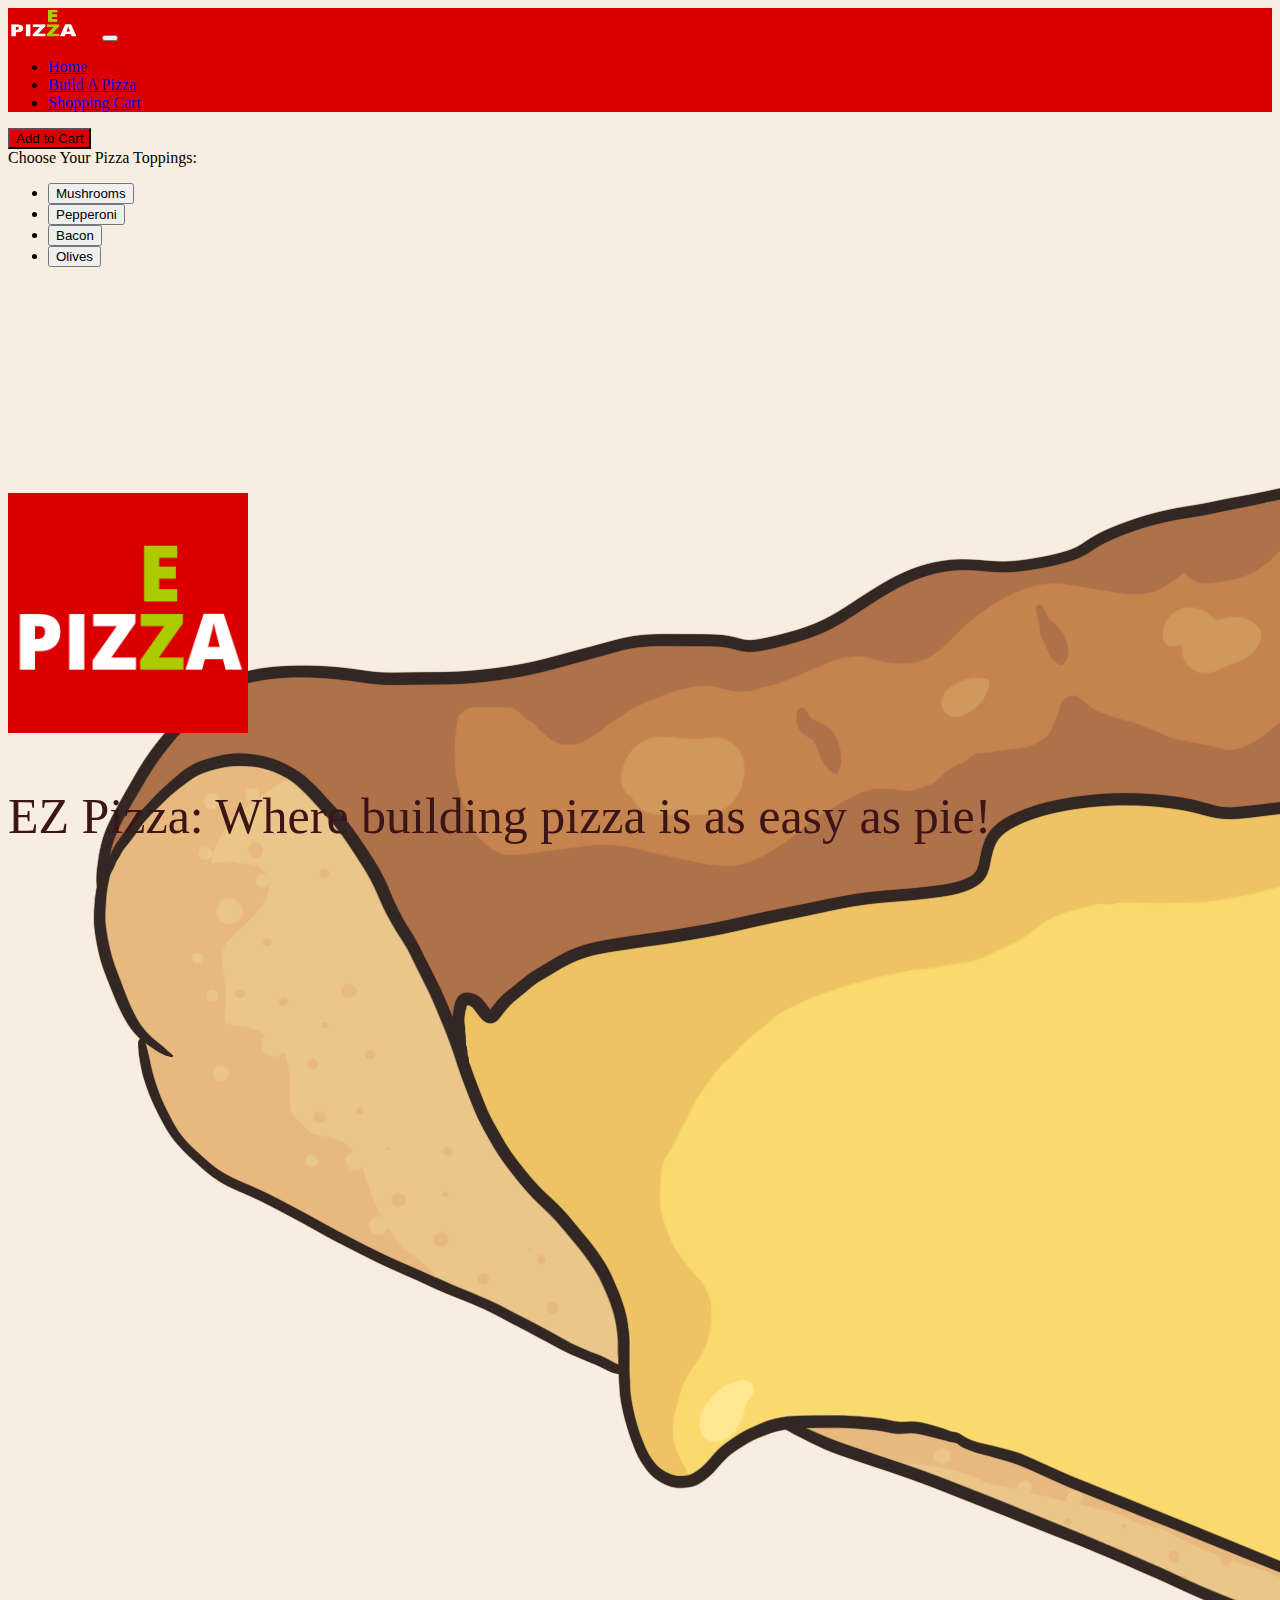
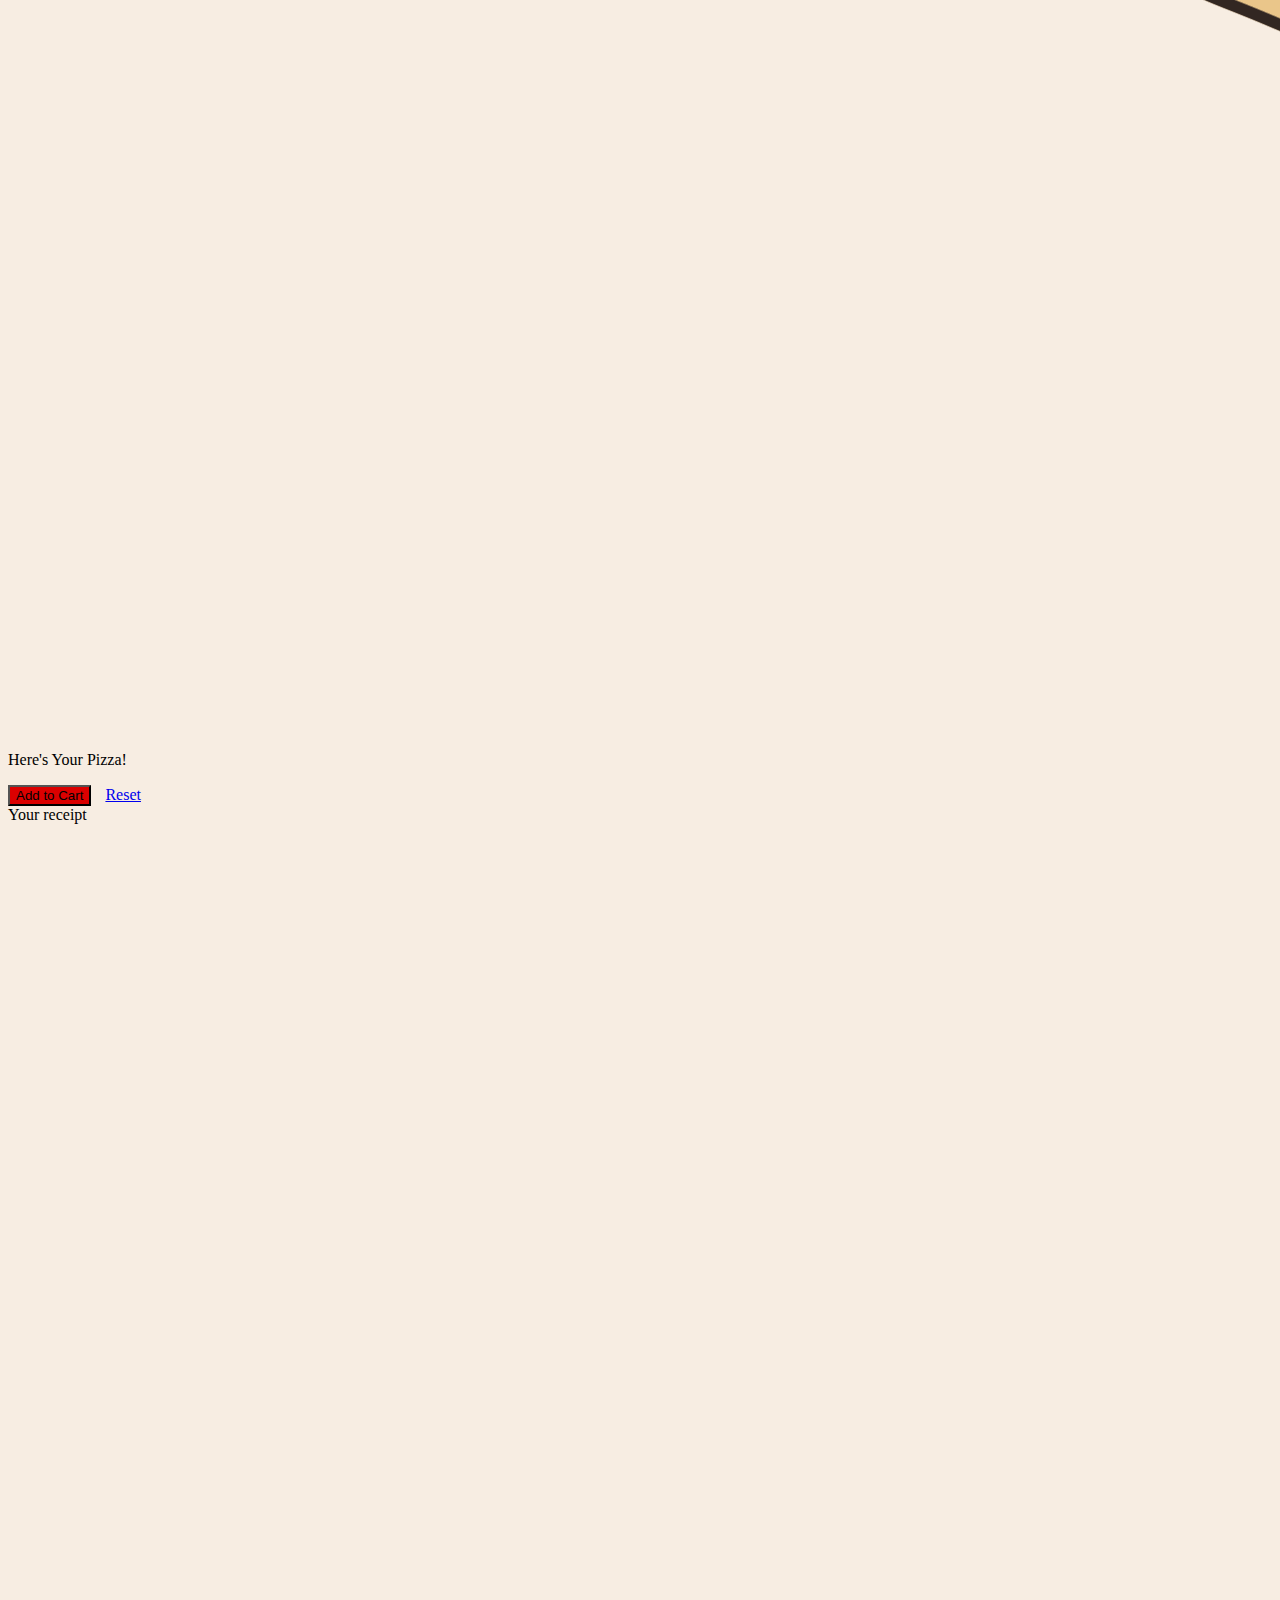
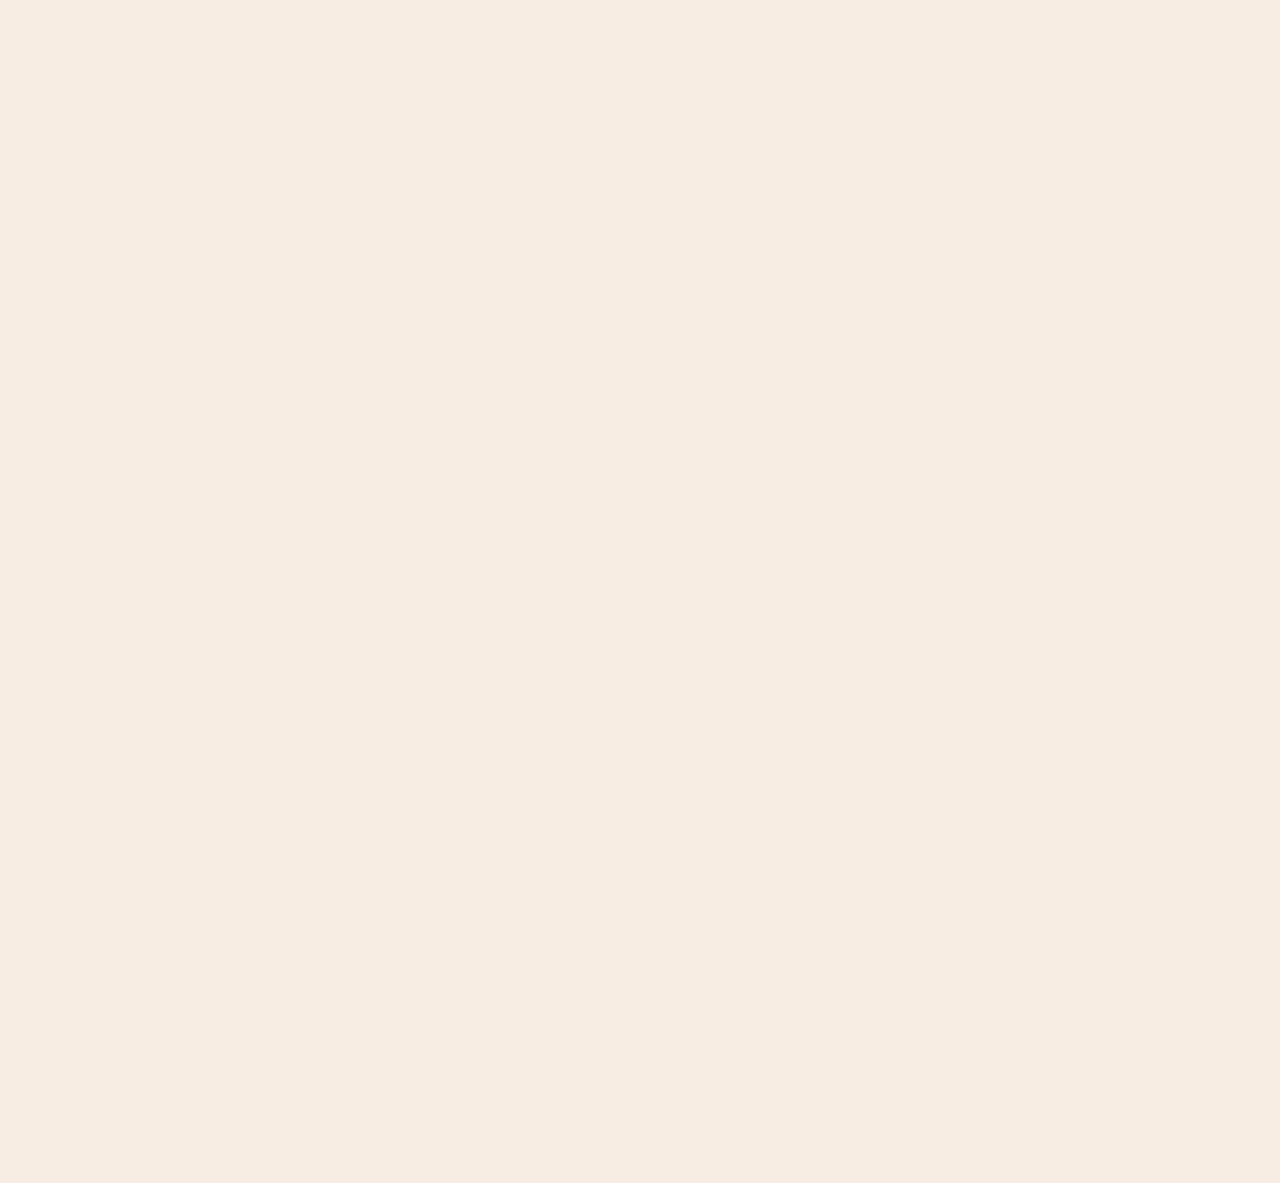
==== index.html @ 2bfb7236 "Merge branch 'main' of https://github.com/PremPatel0303/Royal-Blue into AshtonK" ====
<!doctype html>
<html lang="en">
  <head>
    <title>Pizza Maker</title>
    <!-- Required meta tags -->
    <meta charset="utf-8">
    <meta name="viewport" content="width=device-width, initial-scale=1, shrink-to-fit=no">

    <!-- Bootstrap CSS v5.0.2 -->
    <link rel="stylesheet" href="https://cdn.jsdelivr.net/npm/bootstrap@5.0.2/dist/css/bootstrap.min.css"  integrity="sha384-EVSTQN3/azprG1Anm3QDgpJLIm9Nao0Yz1ztcQTwFspd3yD65VohhpuuCOmLASjC" crossorigin="anonymous">
    <link rel="stylesheet" href="index.css">

  </head>
  <body>
    
    <nav class="navbar navbar-expand-lg navbar-dark">
      <div class="container-fluid">
        <a class="navbar-brand" href="#"></a>
          <img src="logo_transparent2.png" alt="" width="70" height="30" style="padding-right: 20px;">
        <button class="navbar-toggler" type="button" data-bs-toggle="collapse" data-bs-target="#navbarNav" aria-controls="navbarNav" aria-expanded="false" aria-label="Toggle navigation">
          <span class="navbar-toggler-icon"></span>
        </button>
        <div class="collapse navbar-collapse" id="navbarNav">
          <ul class="navbar-nav">
            <li class="nav-item">
              <a class="nav-link" href="#">Home</a>
            </li>
            <li class="nav-item">
              <a class="nav-link active" aria-current="page" href="#">Build A Pizza</a>
            </li>
            <li class="nav-item">
              <a class="nav-link" href="cart.html">Shopping Cart</a>
            </li>
          </ul>
        </div>
      </div>
    </nav>


    <button type="button" class="add-to-cart btn-danger" id="add-to-cart">Add to Cart</button>

    
    <!-- Bootstrap JavaScript Libraries -->
    
    <!--Containers for the pizza game-->
    <div class="container">
        <div class="row">
          <div class="col">
              <!--Card for pizza topping buttons-->
            <div class="card" style="width: 18rem;">
                <div class="card-header">
                  Choose Your Pizza Toppings:
                </div>
                <ul class="list-group list-group-flush">
                  <li class="list-group-item">
                    <button type="button" class="btn btn-light">Mushrooms</button>
                  </li>
                  <li class="list-group-item">
                    <button type="button" class="btn btn-light">Pepperoni</button>
                  </li>
                  <li class="list-group-item">
                    <button type="button" class="btn btn-light">Bacon</button>
                  </li>
                  <li class="list-group-item">
                    <button type="button" class="btn btn-light">Olives</button>
                  </li>
                </ul>
              </div>
          </div>
          
          <!--Card for displaying pizza-->
          <div class="col">
            <div class="card" style="width: 18rem;">
                <img class="card-img-top" src="BasePizza.PNG" alt="Pizza">
                <img class="card-img-top overlay" src="Mushrooms.PNG" id="mushroom" alt="Pizza">
                <img class="card-img-top overlay" src="Pepperoni.PNG" id="pepperoni" alt="Pizza">
                <img class="card-img-top overlay" src="Bacon.PNG" id="Bacon" alt="Pizza">
                <img class="card-img-top overlay" src="Olives.PNG" id="Olives" alt="Pizza">
                <div class="card-body">
                  <p class="card-text">Here's Your Pizza!</p>
                  <button type="button" class="add-to-cart btn-danger">Add to Cart</button>
                  <a id="reset-button" href="index.html">Reset</a>

                </div>
              </div>
          </div>

          <div class="row">
            <div class="card" style="width: 18rem;">
                <div class="card-header">
                  Your receipt
                </div>
                <ul class="list-group list-group-flush" id="receipt">
                </ul>
              </div>
          </div>
          </div>
        </div>

        <div class="container" id ="containerLogo">
          <div class="row">
            <div class="col">
              <img src="logo_red.png" style="width: 15rem;">
            </div>
            <div class="col">
              <p id="logo">EZ Pizza: Where building pizza is as easy as pie!</p>
            </div>
          </div>

        <script src="https://cdn.jsdelivr.net/npm/@popperjs/core@2.9.2/dist/umd/popper.min.js" integrity="sha384-IQsoLXl5PILFhosVNubq5LC7Qb9DXgDA9i+tQ8Zj3iwWAwPtgFTxbJ8NT4GN1R8p" crossorigin="anonymous"></script>
        <script src="https://cdn.jsdelivr.net/npm/bootstrap@5.0.2/dist/js/bootstrap.min.js" integrity="sha384-cVKIPhGWiC2Al4u+LWgxfKTRIcfu0JTxR+EQDz/bgldoEyl4H0zUF0QKbrJ0EcQF" crossorigin="anonymous"></script>
        <script src="https://code.jquery.com/jquery-3.6.0.slim.min.js" integrity="sha256-u7e5khyithlIdTpu22PHhENmPcRdFiHRjhAuHcs05RI=" crossorigin="anonymous"></script>
        <script src="index.js"></script>
  </body>
</html>
---- index.css ----
.overlay{
    position: absolute;
    bottom: 30;
    right: 0;
    opacity:  0;
}

.navbar {
    background-color: #DB0000 !important;
}

.add-to-cart {
    background-color: #DB0000 !important;
}

#reset-button {
    padding-left: 10px;
}

#logo{
    text-align: center;
    color: #3C1518;
    font-size: 50px;
}

#containerLogo{
    position: absolute;
    bottom: 5px;
}
body{
    background-color: #F7EDE2;
}
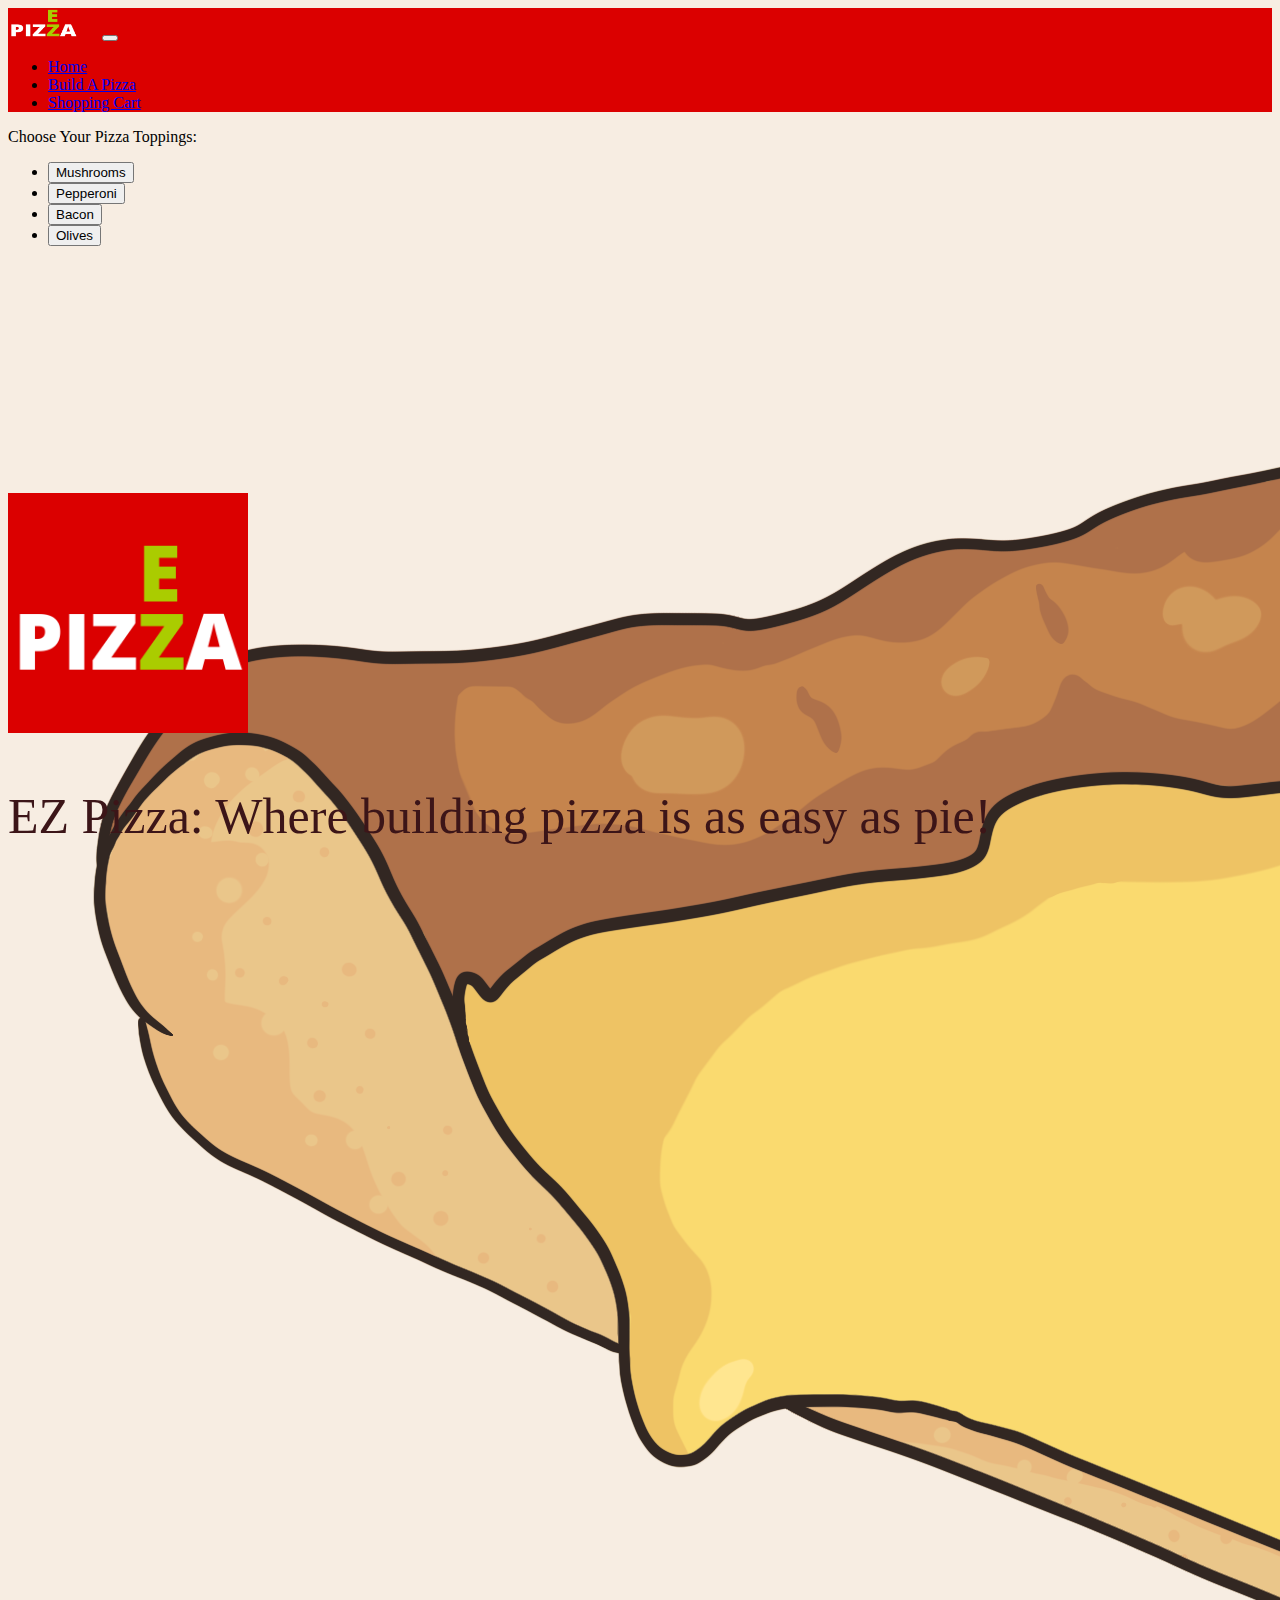
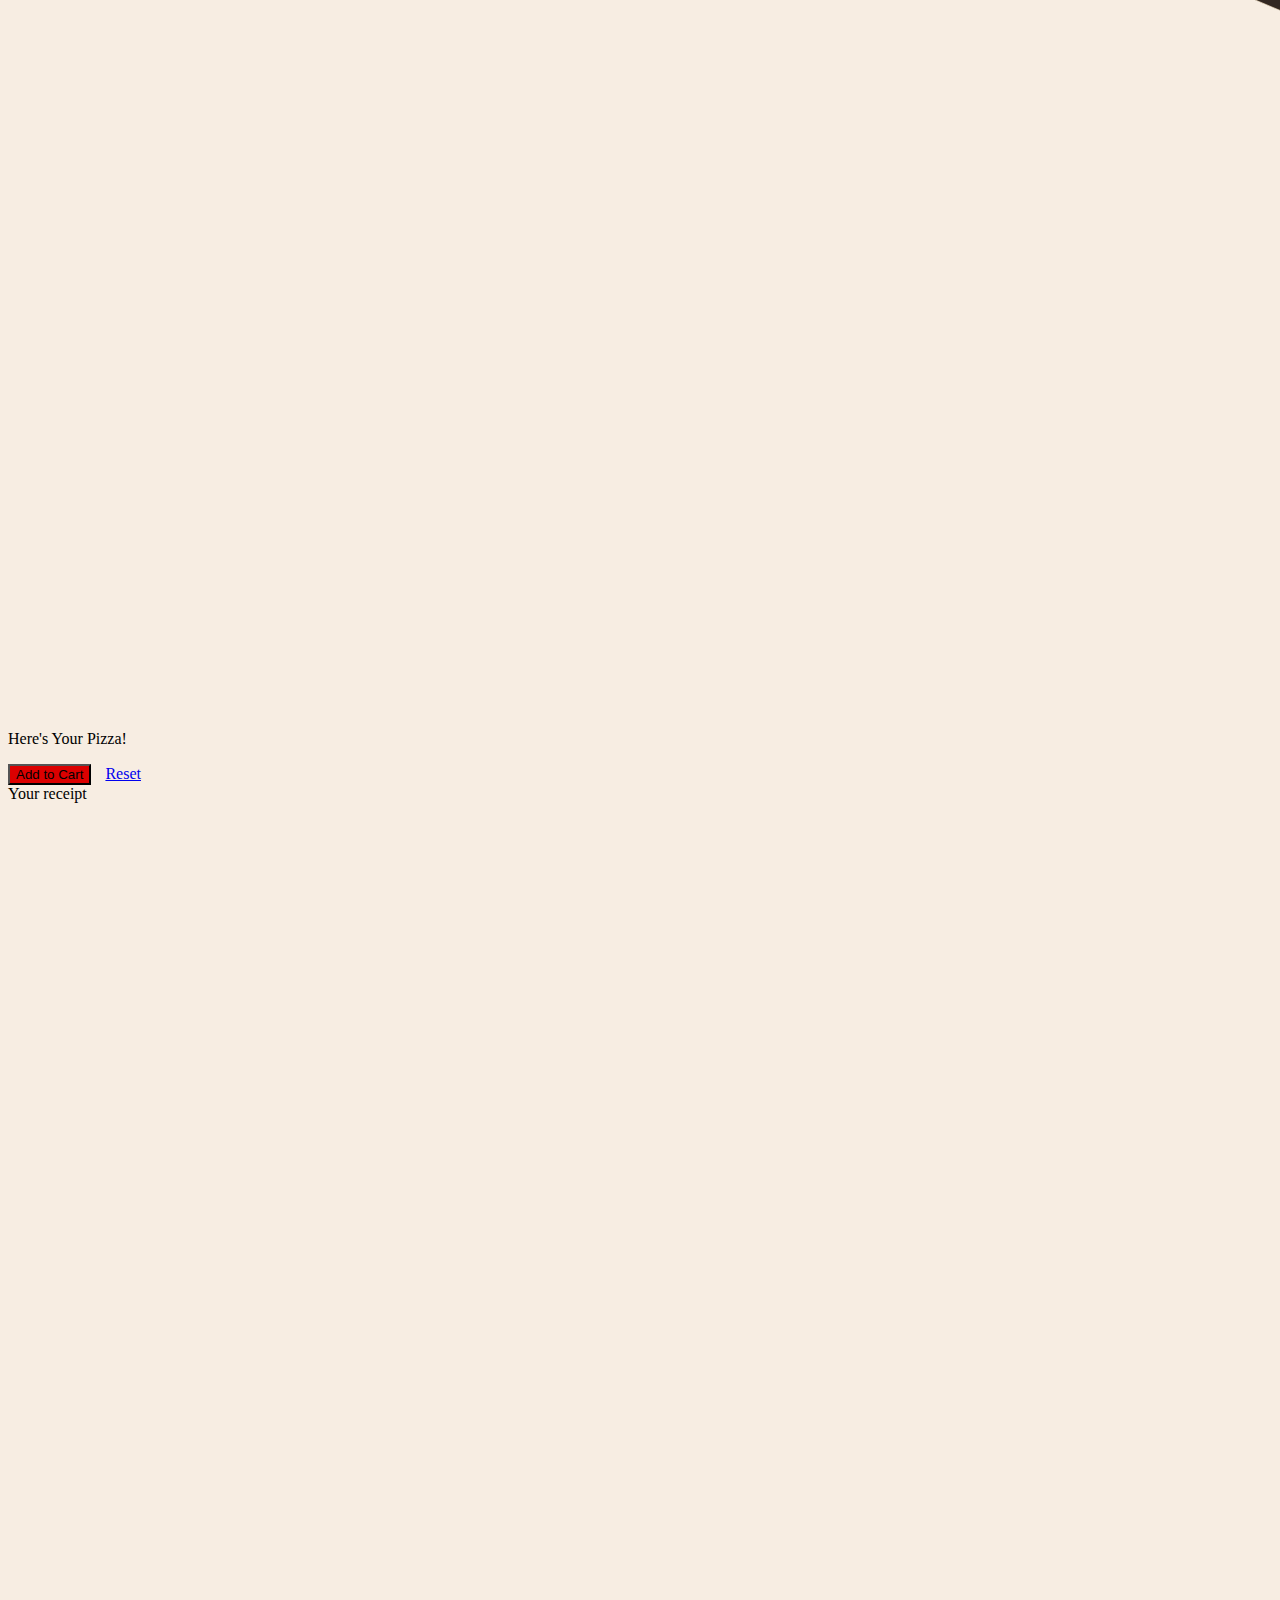
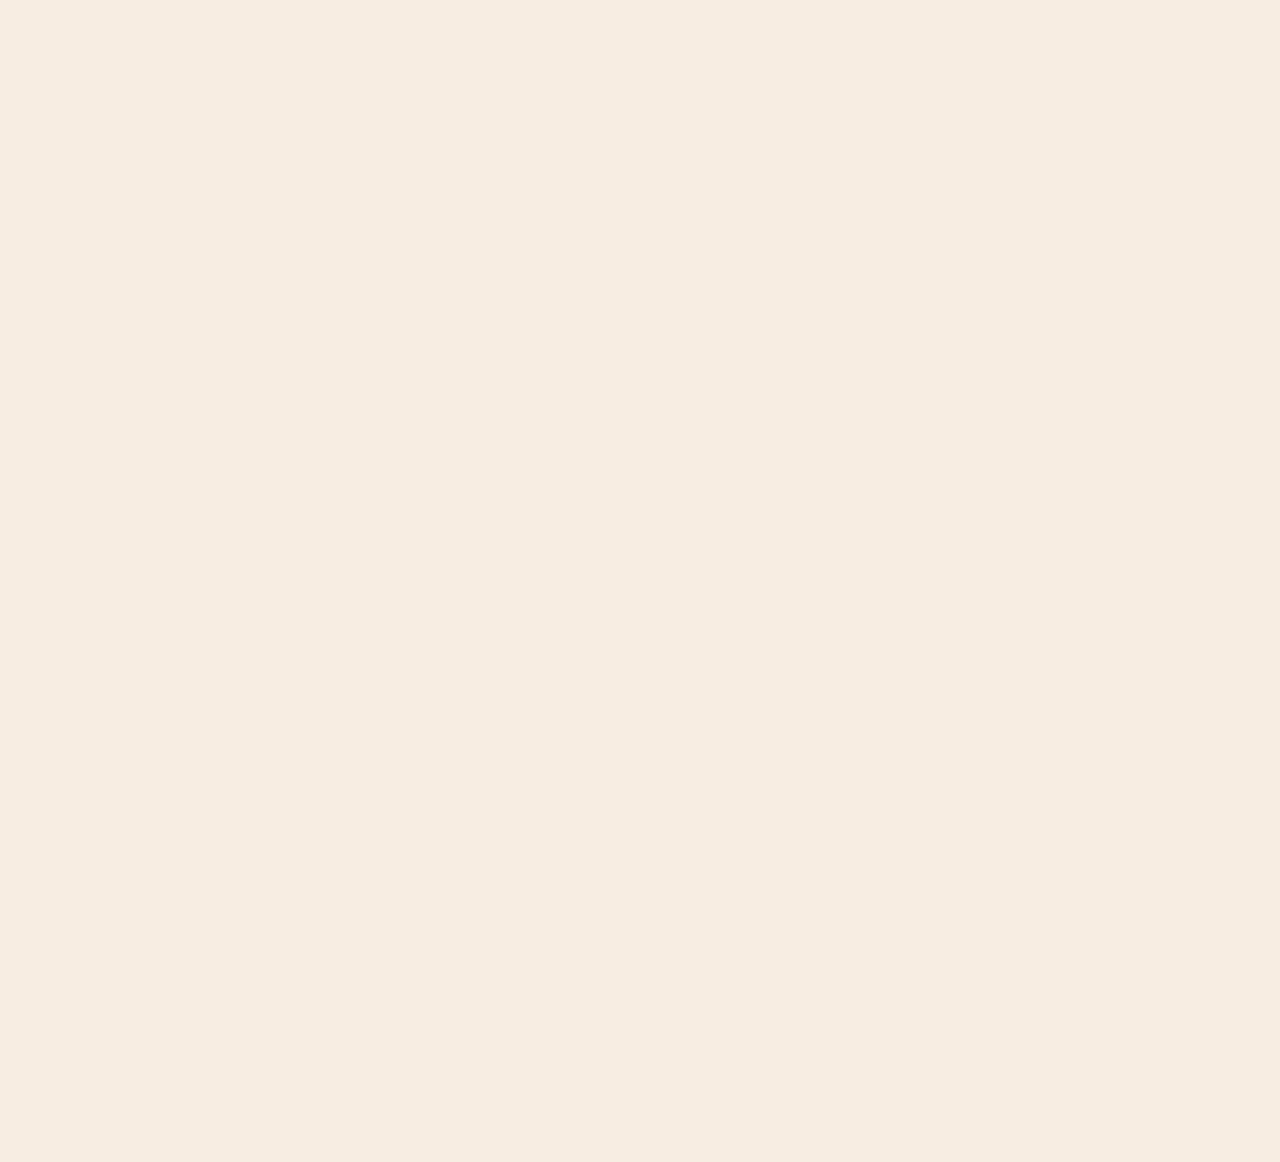
==== commit e6bb3542: "moved add to cart button" ====
--- a/index.html
+++ b/index.html
@@ -37,10 +37,6 @@
       </div>
     </nav>
 
-
-    <button type="button" class="add-to-cart btn-danger" id="add-to-cart">Add to Cart</button>
-
-    
     <!-- Bootstrap JavaScript Libraries -->
     
     <!--Containers for the pizza game-->
@@ -79,7 +75,7 @@
                 <img class="card-img-top overlay" src="Olives.PNG" id="Olives" alt="Pizza">
                 <div class="card-body">
                   <p class="card-text">Here's Your Pizza!</p>
-                  <button type="button" class="add-to-cart btn-danger">Add to Cart</button>
+                  <button type="button" class="add-to-cart btn-danger" id="add-to-cart">Add to Cart</button>
                   <a id="reset-button" href="index.html">Reset</a>
 
                 </div>
--- a/index.css
+++ b/index.css
@@ -10,7 +10,7 @@
     background-color: #DB0000 !important;
 }
 
-.add-to-cart {
+#add-to-cart {
     background-color: #DB0000 !important;
 }
 
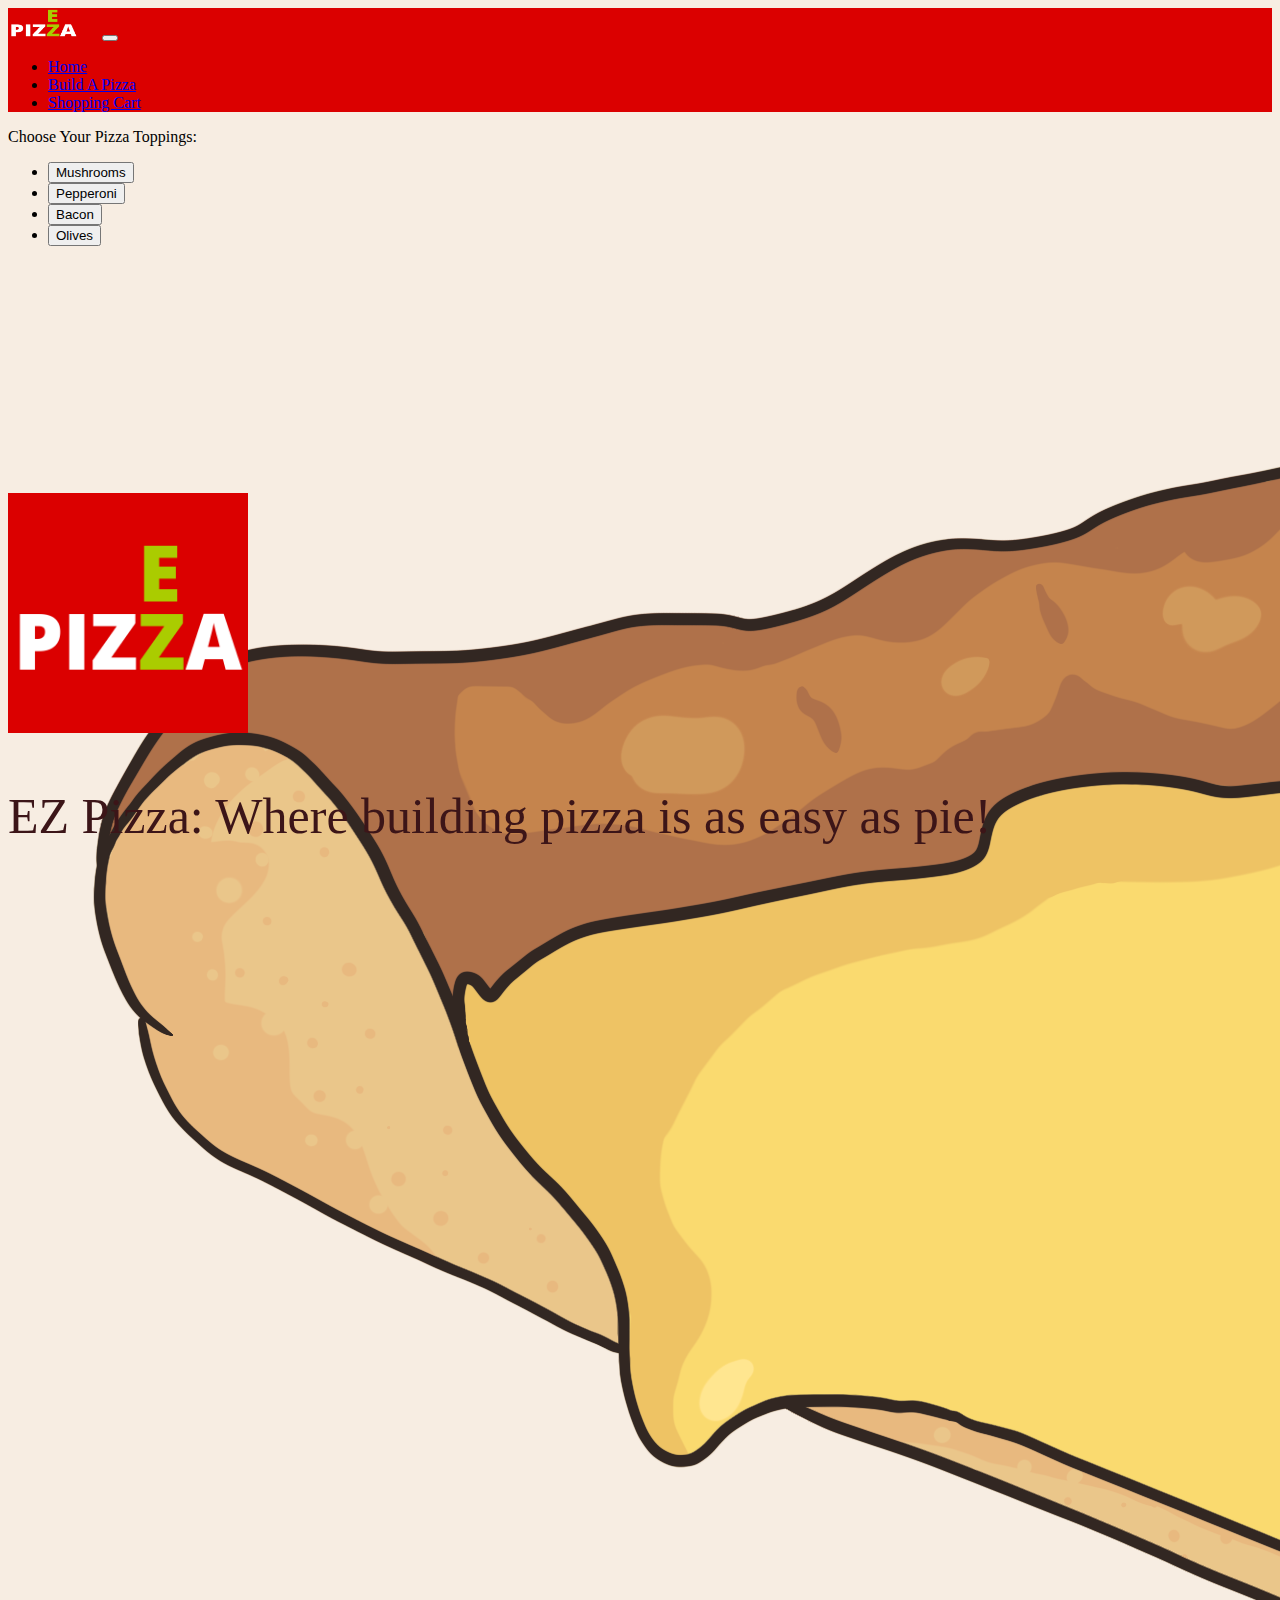
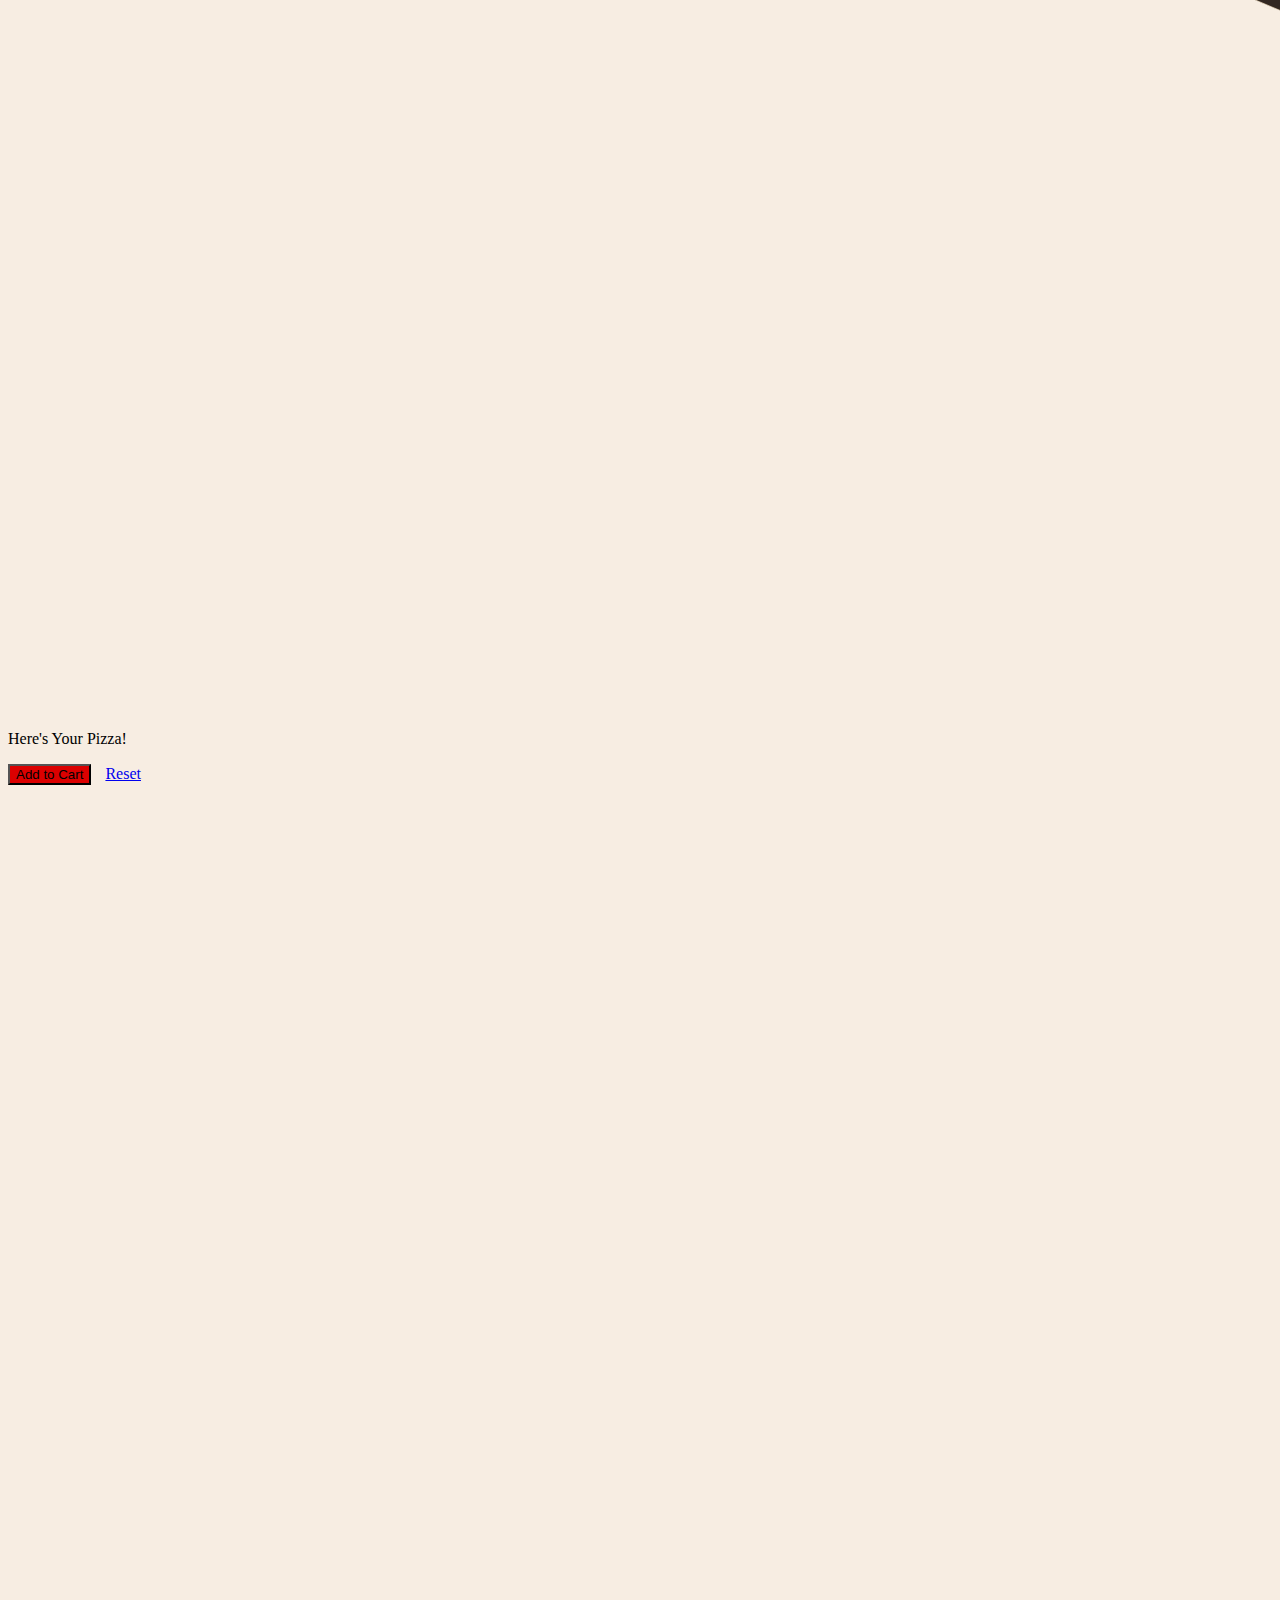
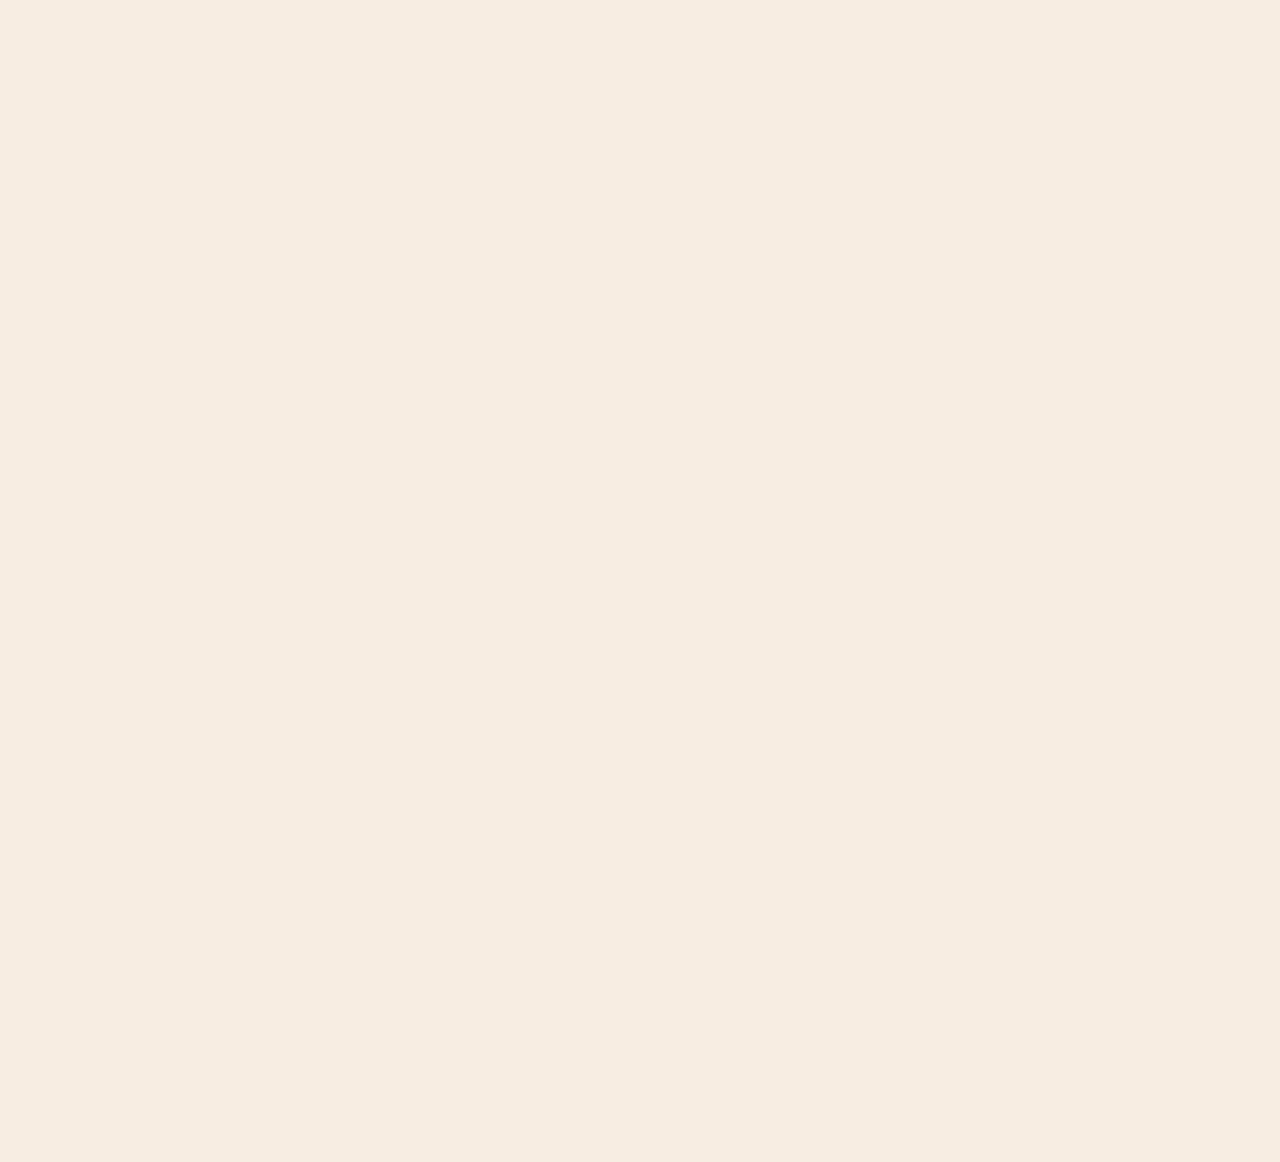
==== commit f61cb81a: "removed reciept" ====
--- a/index.html
+++ b/index.html
@@ -82,15 +82,6 @@
               </div>
           </div>
 
-          <div class="row">
-            <div class="card" style="width: 18rem;">
-                <div class="card-header">
-                  Your receipt
-                </div>
-                <ul class="list-group list-group-flush" id="receipt">
-                </ul>
-              </div>
-          </div>
           </div>
         </div>
 
--- a/index.css
+++ b/index.css
@@ -30,4 +30,9 @@
 }
 body{
     background-color: #F7EDE2;
+}
+
+.receipt {
+    margin: auto;
+    margin-bottom: 15px;
 }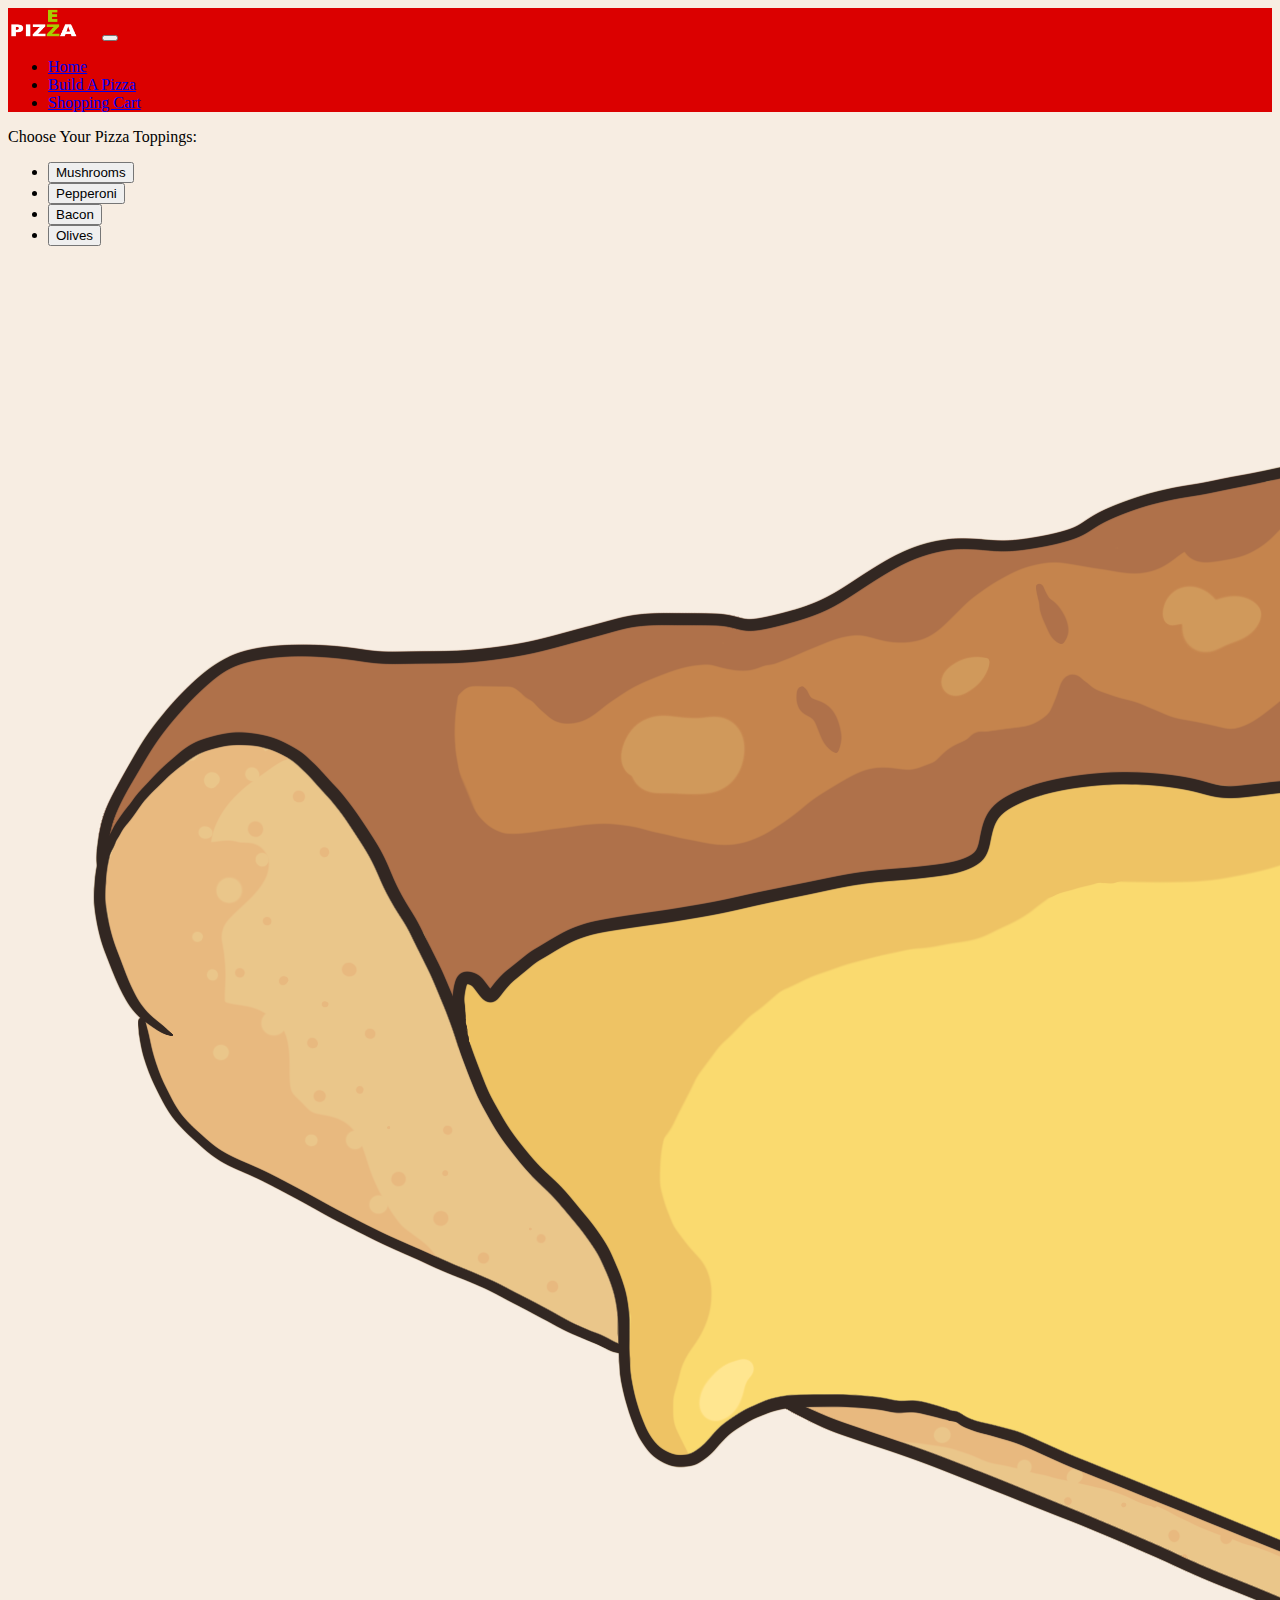
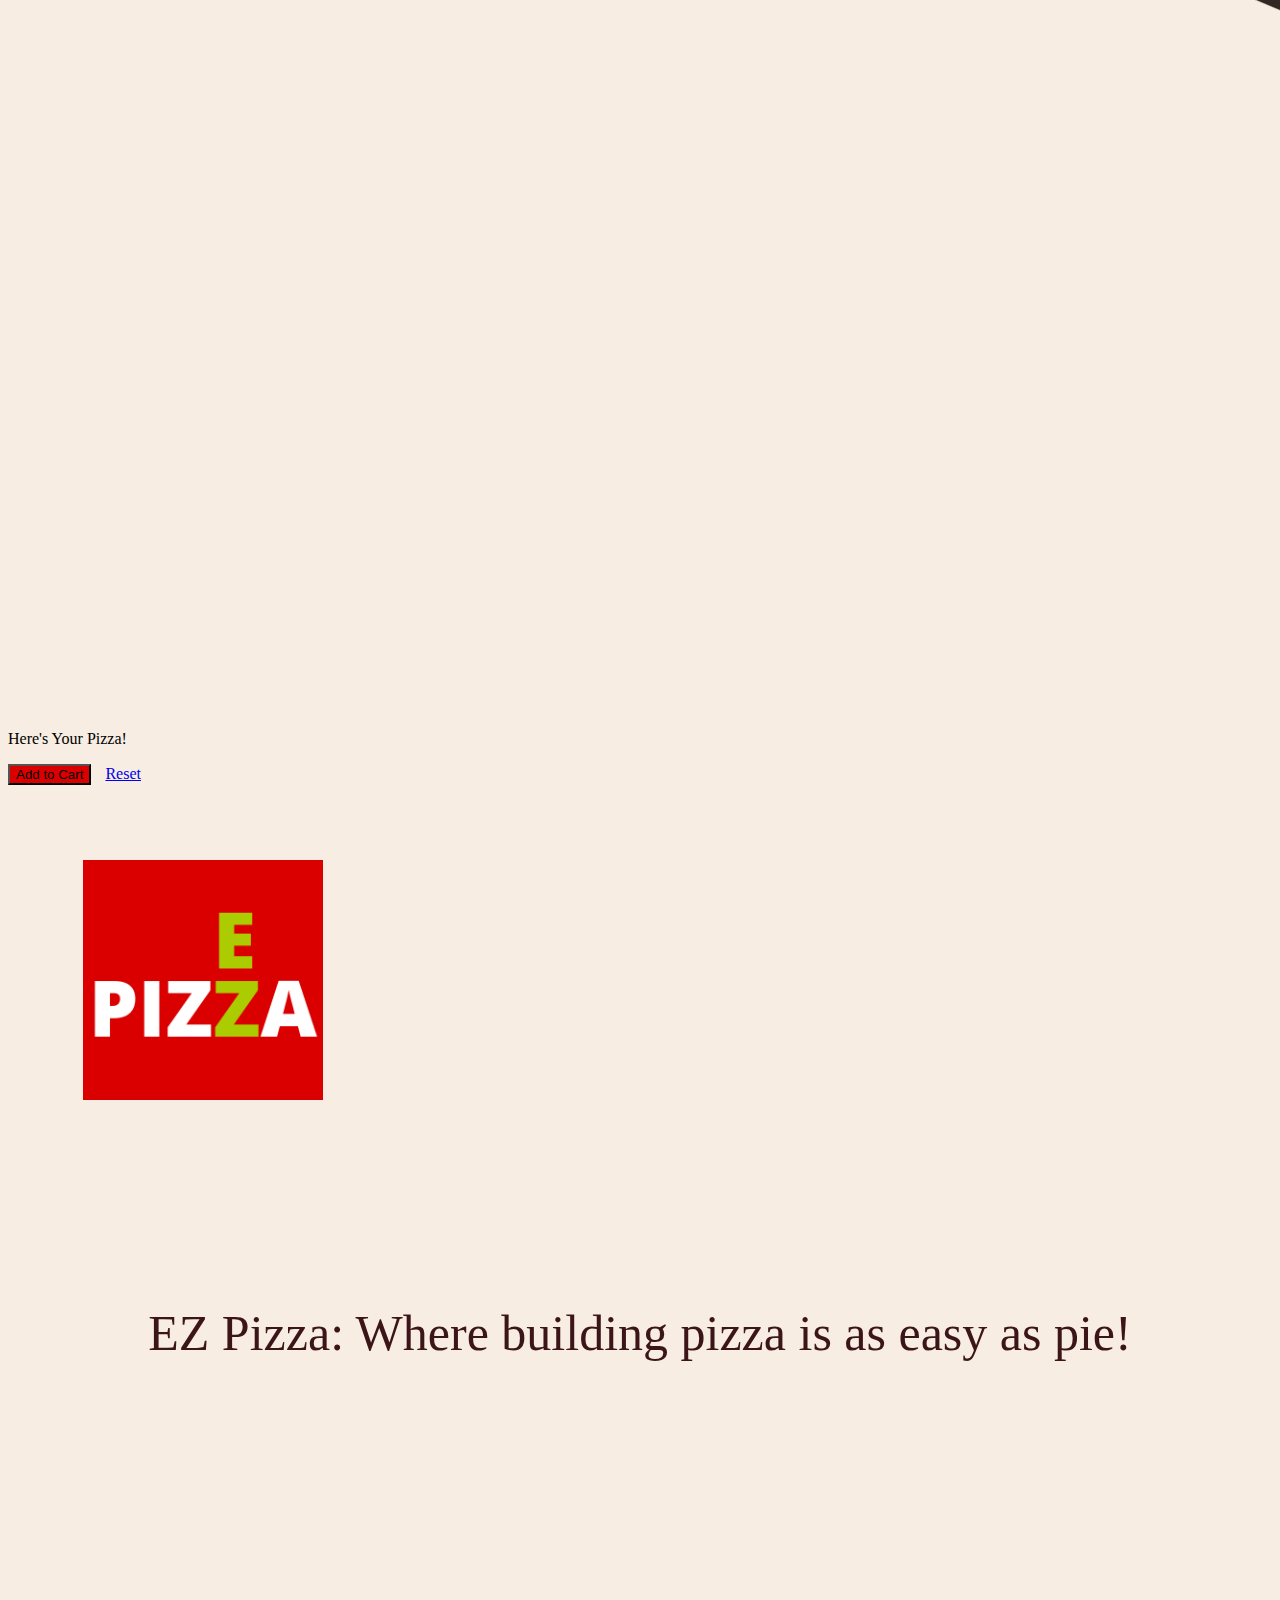
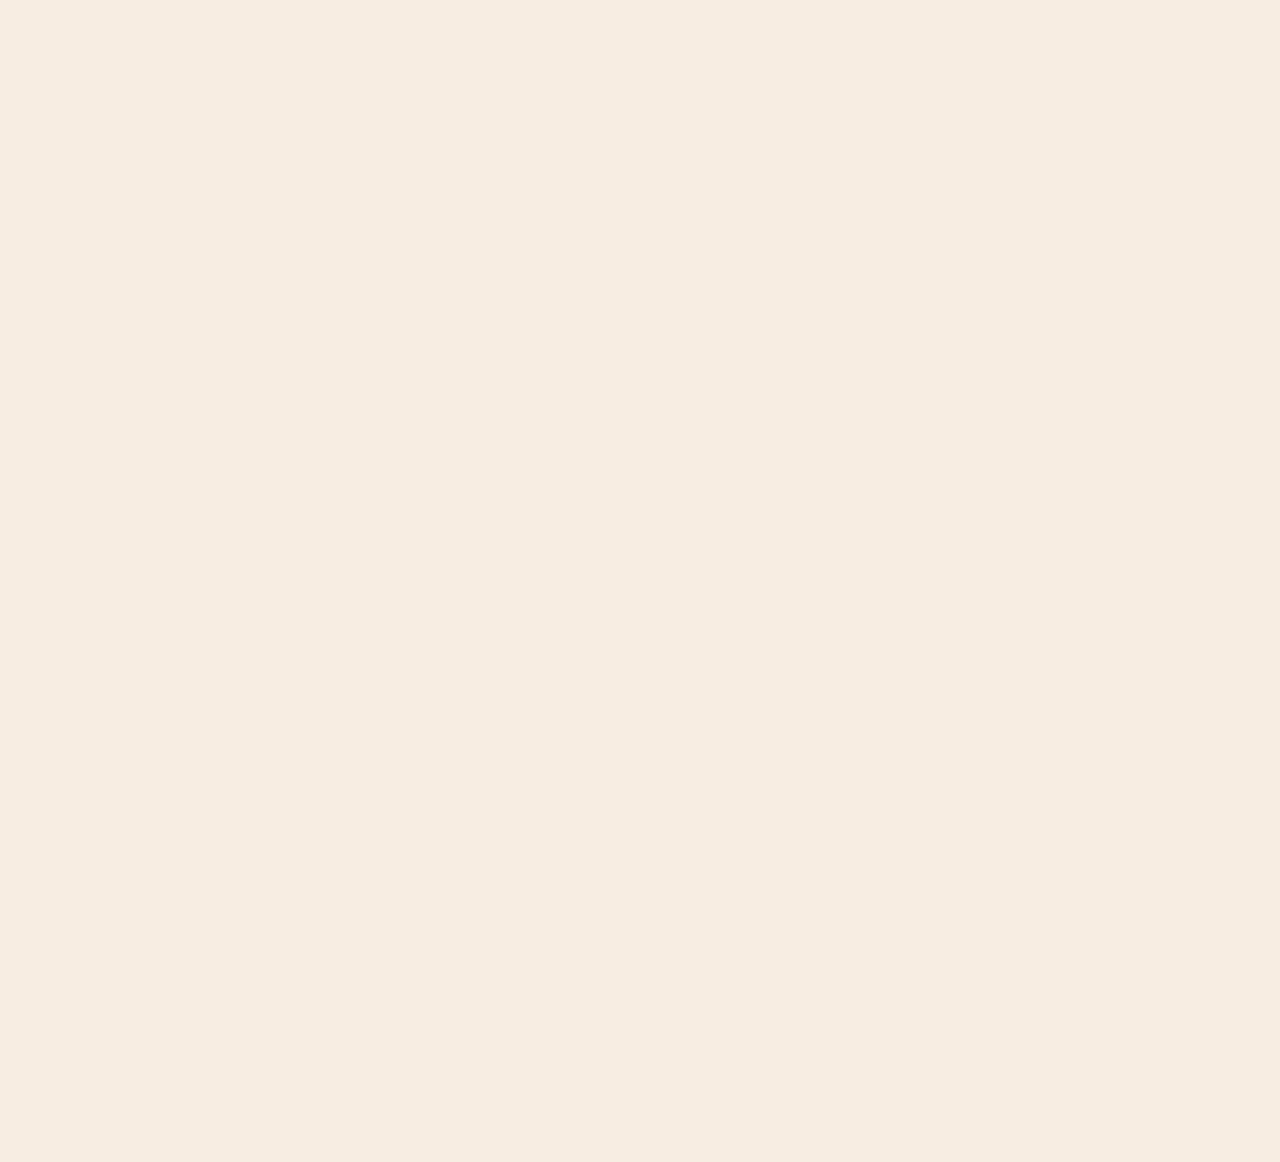
==== commit 2599d9c4: "changed position" ====
--- a/index.html
+++ b/index.html
@@ -67,7 +67,7 @@
           
           <!--Card for displaying pizza-->
           <div class="col">
-            <div class="card" style="width: 18rem;">
+            <div class="card" style="width: 50rem;">
                 <img class="card-img-top" src="BasePizza.PNG" alt="Pizza">
                 <img class="card-img-top overlay" src="Mushrooms.PNG" id="mushroom" alt="Pizza">
                 <img class="card-img-top overlay" src="Pepperoni.PNG" id="pepperoni" alt="Pizza">
@@ -81,16 +81,15 @@
                 </div>
               </div>
           </div>
-
           </div>
         </div>
 
         <div class="container" id ="containerLogo">
           <div class="row">
-            <div class="col">
+            <div class="col slogan">
               <img src="logo_red.png" style="width: 15rem;">
             </div>
-            <div class="col">
+            <div class="col slogan">
               <p id="logo">EZ Pizza: Where building pizza is as easy as pie!</p>
             </div>
           </div>
--- a/index.css
+++ b/index.css
@@ -24,9 +24,8 @@
     font-size: 50px;
 }
 
-#containerLogo{
-    position: absolute;
-    bottom: 5px;
+.slogan{
+    padding: 75px;
 }
 body{
     background-color: #F7EDE2;
